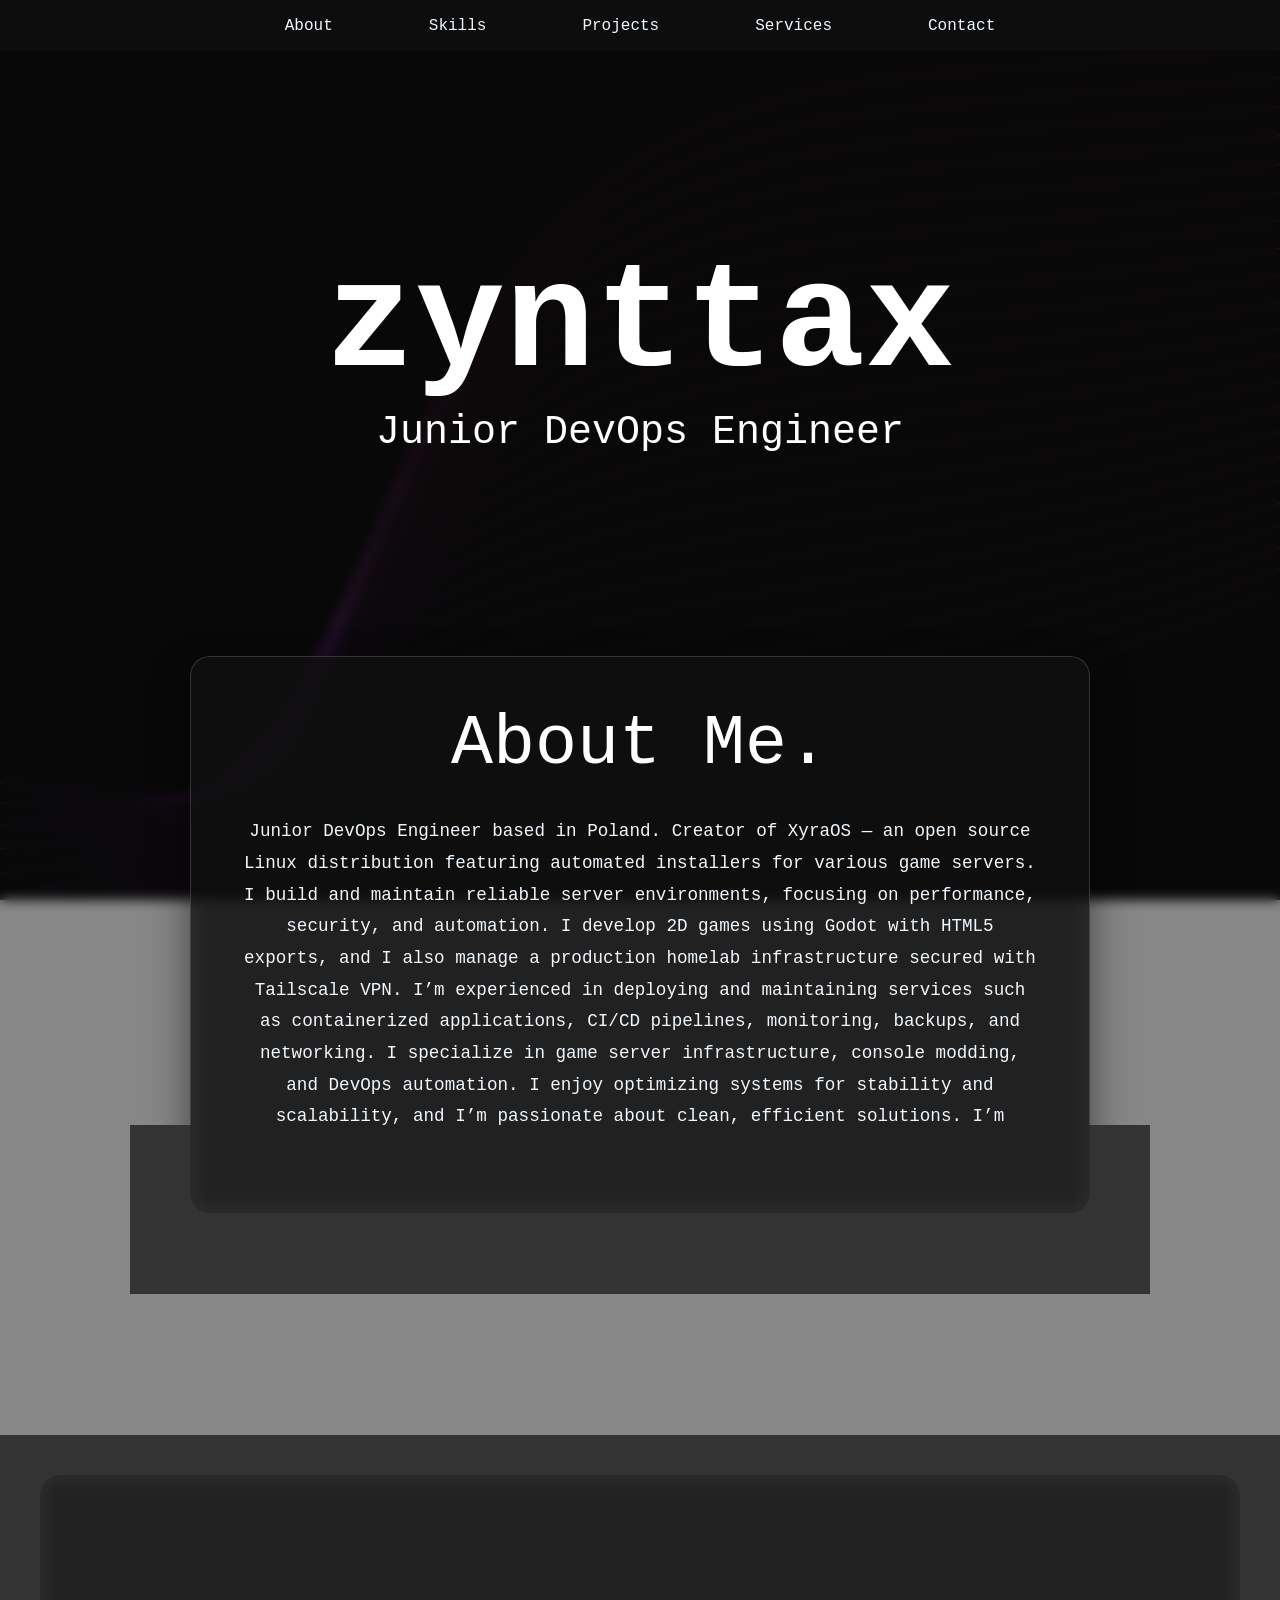
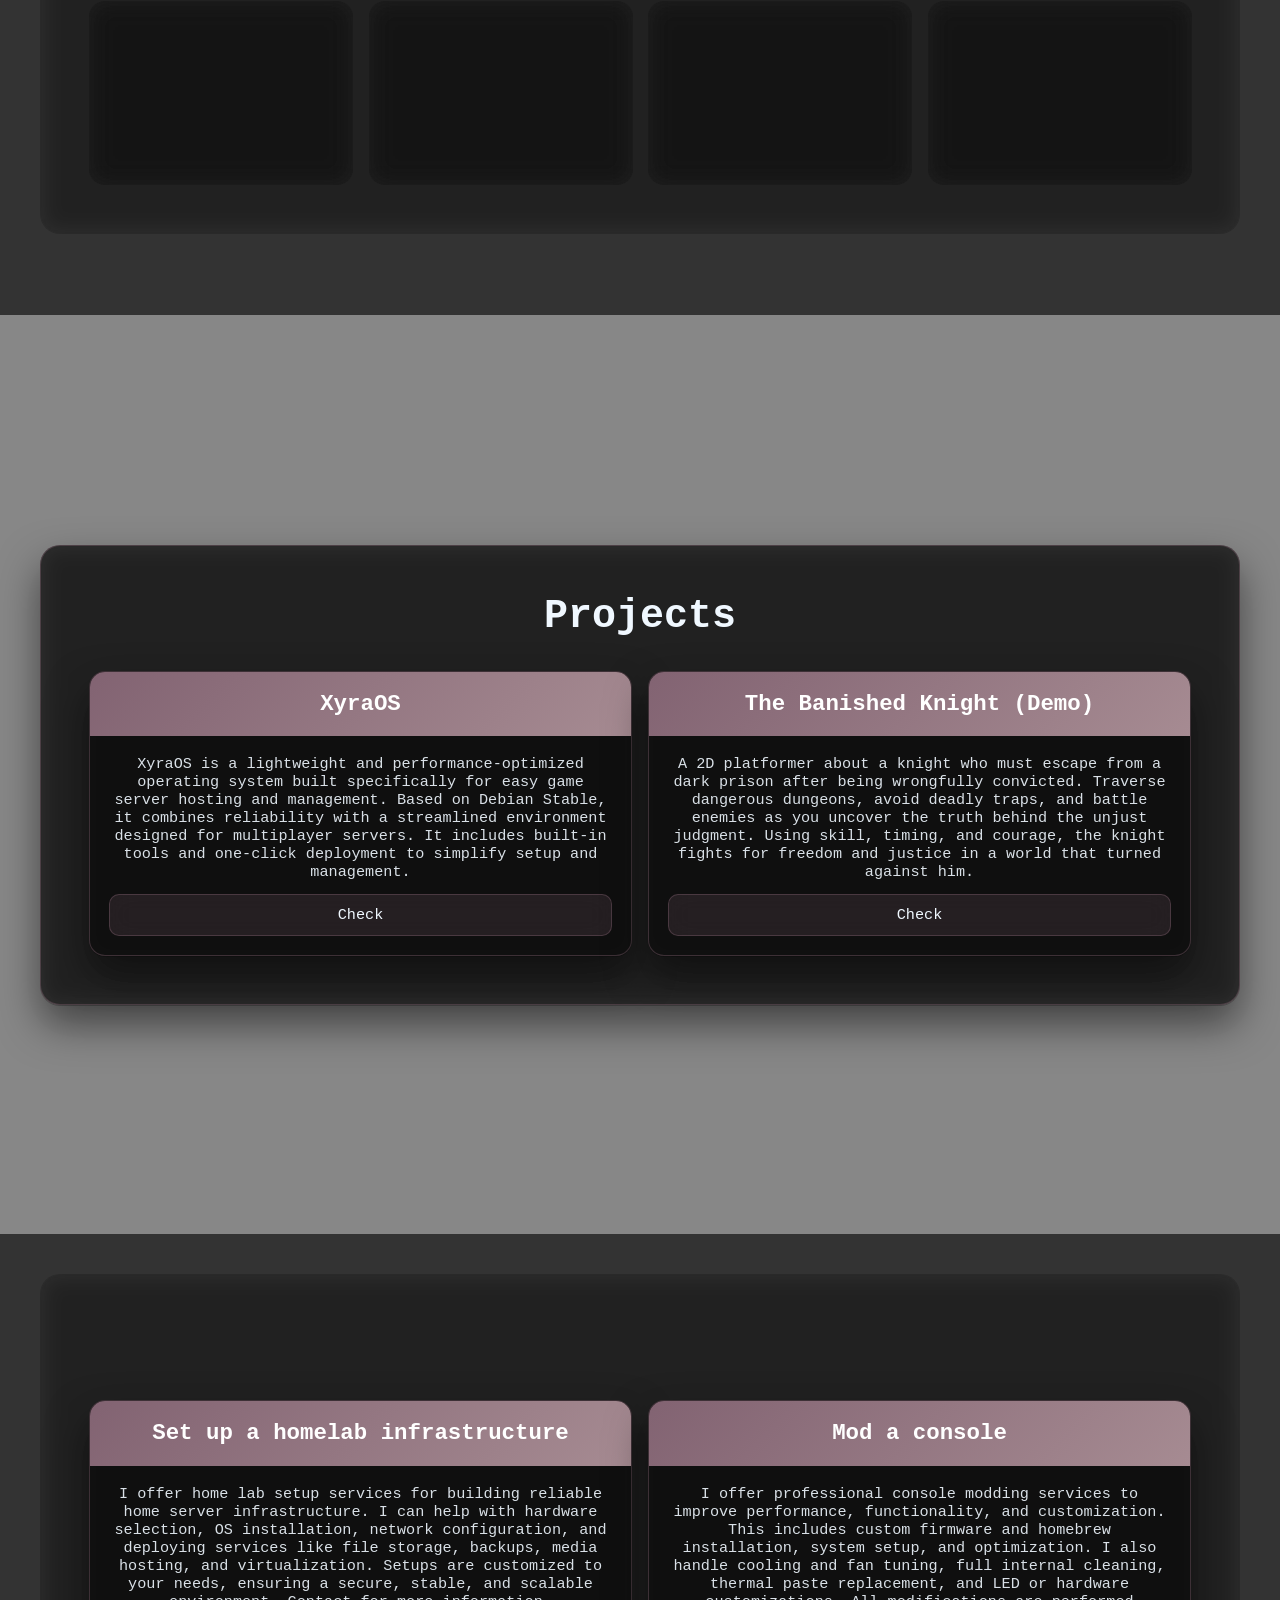
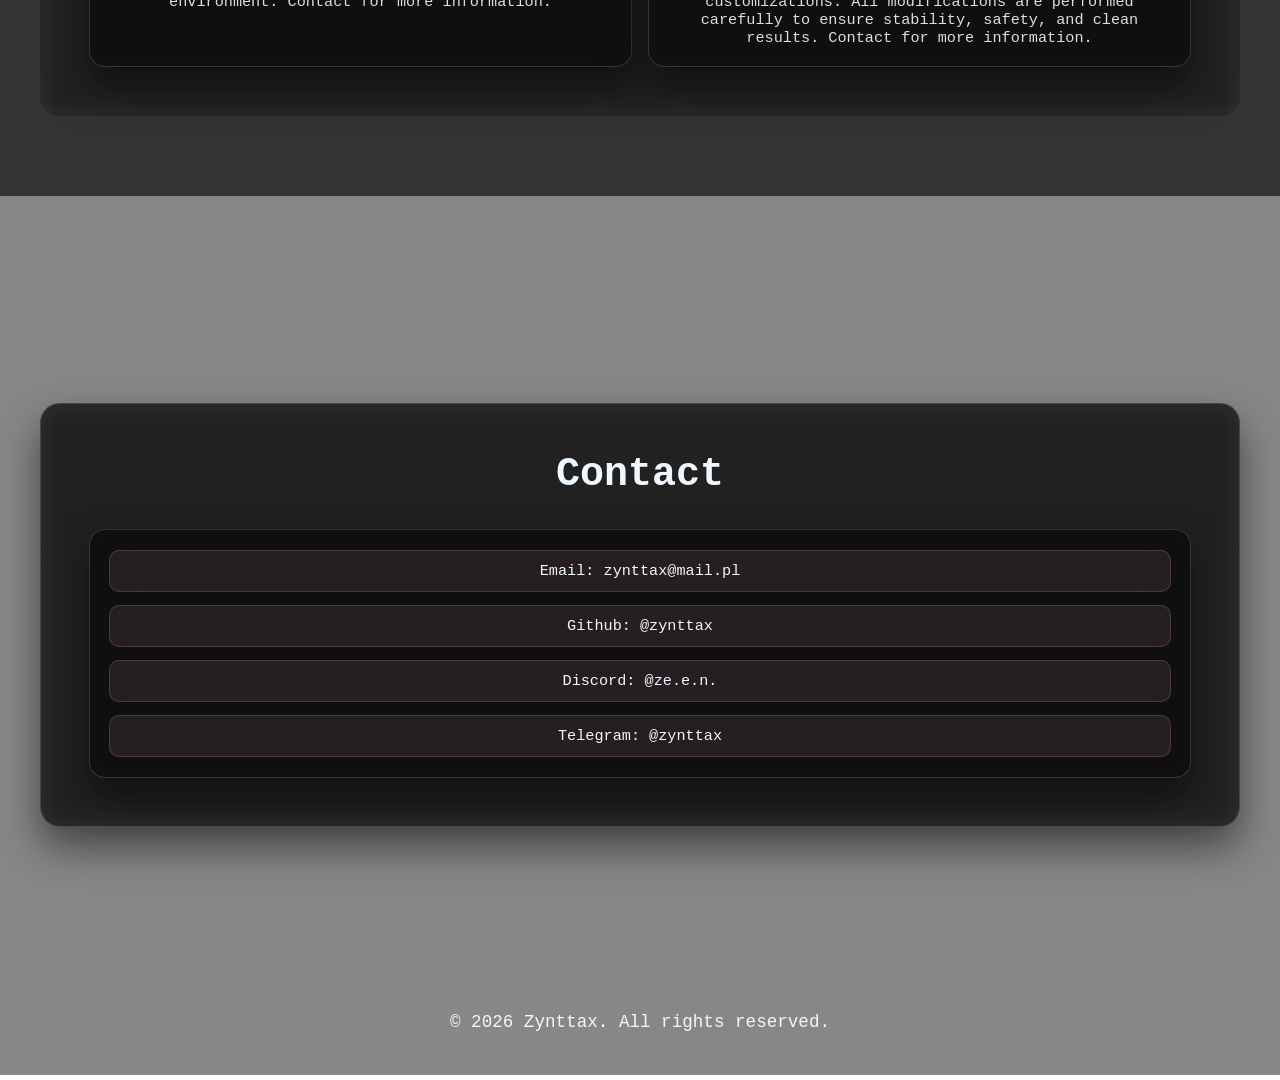
==== index.html @ 80f7c4b2 "Add files via upload" ====
<!DOCTYPE html>
<html>
<head>
    <title>Zynttax's Basement</title>
    <meta name="title" content="Zynttax's Basement" />
    <meta name="description" content="Zynttax Portfolio" />
    <meta property="og:type" content="website" />
    <meta property="og:url" content="https://zynttax.github.io" />
    <meta property="og:title" content="Zynttax's Basement" />
    <meta property="og:description" content="Zynttax Portfolio" />
    <meta property="og:image" content="image.png" />
    <meta property="twitter:card" content="summary_large_image" />
    <meta property="twitter:url" content="https://zynttax.github.io" />
    <meta property="twitter:title" content="Zynttax's Basement" />
    <meta property="twitter:description" content="Zynttax Portfolio" />
    <meta property="twitter:image" content="image.png" />
    <meta name="viewport" content="width=device-width, initial-scale=1.0">
    <link rel="stylesheet" href="styles.css">

<style>
* {
    padding: 0;
    margin: 0;
    box-sizing: border-box;
}

body {
    background-image: url(background.jpg);
    background-repeat: no-repeat;
    background-size: cover;
    background-position: center center;
    background-attachment: fixed;
    min-height: 100vh;
    position: relative;
    z-index: -1;
}

.navbar {
    position: fixed;
    top: 0;
    width: 100%;
    background: rgba(16, 16, 16, 0.8);
    backdrop-filter: blur(15px);
    -webkit-backdrop-filter: blur(15px);
    z-index: 1000;
    padding: 1rem 0;
}

.nav-container {
    max-width: 1000px;
    margin: 0 auto;
    display: flex;
    justify-content: center;
    align-items: center;
    padding: 0 2rem;
    gap: 2rem;
}

.nav-menu {
    display: flex;
    list-style: none;
    margin: 0;
    gap: 3rem;
}

.nav-link {
    color: aliceblue;
    text-decoration: none;
    font-family: 'JetBrains Mono', monospace;
    font-size: 1rem;
    padding: 0.75rem 1.5rem;
    border-radius: 8px;
    transition: all 0.3s ease;
}

.nav-link:hover {
    color: #826372;
    background: rgba(130, 99, 114, 0.2);
}

.hamburger {
    display: none;
    flex-direction: column;
    cursor: pointer;
}

.bar {
    width: 25px;
    height: 3px;
    background: #826372;
    margin: 3px 0;
    transition: 0.3s;
}

@media (max-width: 768px) {
    .nav-container {
        justify-content: space-between;
        padding: 0 1.2rem;
    }

    .nav-menu {
        position: fixed;
        left: -100%;
        top: 70px;
        flex-direction: column;
        background: rgba(16, 16, 16, 0.9);
        backdrop-filter: blur(15px);
        width: 100%;
        text-align: center;
        transition: 0.3s;
        padding: 2rem 0;
    }

    .nav-menu.active {
        left: 0;
    }

    .hamburger {
        display: flex;
    }
}

.blur {
    position: relative;
    background-color: rgba(16, 16, 16, 0.5);
    width: 100%;
    min-height: 100vh;
    backdrop-filter: blur(6px);
}

.name {
    color: aliceblue;
    font-family: 'JetBrains Mono', 'Fira Code', monospace;
    font-weight: 600;
    font-size: 150px;
    padding-top: 240px;
}

.title {
    color: aliceblue;
    font-family: 'JetBrains Mono', 'Fira Code', monospace;
    font-weight: 500;
    font-size: 40px;
    padding-bottom: 120px;
}

.about {
    color: aliceblue;
    font-family: 'JetBrains Mono', 'Fira Code', monospace;
    font-weight: 500;
    font-size: 70px;
}

.glow {
    color: #fff;
    animation: glow 3s ease-in-out infinite alternate;
}

@-webkit-keyframes glow {
    from {
        text-shadow: 0 0 2px #fff, 0 0 7px #fff, 0 0 17px #aa939e, 0 0 27px #826372, 0 0 37px #6a5760, 0 0 47px #685961, 0 0 57px #a07b8d;
    }
    to {
        text-shadow: 0 0 2px #fff, 0 0 7px #fff, 0 0 17px #aa939e, 0 0 27px #826372, 0 0 37px #6a5760, 0 0 47px #685961, 0 0 57px #a07b8d;
    }
}

.about-section,
.skills-section {
    padding: 2rem 1.5rem;
    min-height: 80vh;
    display: flex;
    align-items: center;
    justify-content: center;
}

.skills-section {
    padding-top: 1.5rem;
    padding-bottom: 1.5rem;
}

.section-title {
    color: aliceblue;
    font-family: 'JetBrains Mono', 'Fira Code', monospace;
    font-weight: 700;
    font-size: 40px;
}

.about-box,
.skills-box {
    background: rgba(16, 16, 16, 0.7);
    backdrop-filter: blur(12px);
    border: 1px solid rgba(130, 99, 114, 0.4);
    border-radius: 20px;
    padding: 3rem;
    width: 100%;
    box-shadow: 0 20px 40px rgba(0,0,0,0.5);
}

.about-box {
    max-width: 900px;
}

.skills-box {
    max-width: 1200px;
}

.about-me {
    font-family: 'JetBrains Mono', 'Fira Code', monospace;
    font-size: 1.1rem;
    line-height: 1.8;
    color: aliceblue;
    margin-top: 2rem;
}

.skills-grid,
.skills-grid2,
.skills-grid3 {
    display: grid;
    grid-template-columns: repeat(auto-fit, minmax(250px, 1fr));
    gap: 1rem;
    margin-top: 2rem;
    width: 100%;
}

.skill-box,
.skill-box2 {
    width: 100%;
    background: rgba(16, 16, 16, 0.8);
    backdrop-filter: blur(12px);
    border-radius: 16px;
    border: 1px solid rgba(130, 99, 114, 0.4);
    display: flex;
    flex-direction: column;
    overflow: hidden;
    box-shadow: 0 20px 40px rgba(0,0,0,0.5);
}

.skill-header {
    background: linear-gradient(135deg, #826372, #a68b92);
    padding: 1.2rem;
    text-align: center;
    font-family: 'JetBrains Mono', 'Fira Code', monospace;
    font-size: 1.4rem;
    font-weight: 600;
    color: white;
    flex-shrink: 0;
}

.skill-list {
    font-family: 'JetBrains Mono', 'Fira Code', monospace;
    padding: 1.2rem;
    flex: 1;
    display: flex;
    flex-direction: column;
    gap: 0.8rem;
}

.skill-list span {
    font-family: 'JetBrains Mono', 'Fira Code', monospace;
    font-size: 0.95rem;
    color: aliceblue;
    opacity: 0.9;
}

.btn {
    display: inline-block;
    padding: 0.7rem 1.5rem;
    background: rgba(130, 99, 114, 0.2);
    backdrop-filter: blur(12px);
    border: 1px solid rgba(130, 99, 114, 0.4);
    border-radius: 10px;
    color: aliceblue;
    font-family: 'JetBrains Mono', monospace;
    font-size: 0.95rem;
    font-weight: 500;
    text-decoration: none;
    transition: all 0.3s ease;
    cursor: pointer;
}

.btn:hover {
    background: rgba(130, 99, 114, 0.4);
    border-color: rgba(130, 99, 114, 0.6);
    transform: translateY(-2px);
    box-shadow: 0 8px 20px rgba(130, 99, 114, 0.3);
}

@media (max-width: 768px) {
    .skills-grid,
    .skills-grid2,
    .skills-grid3 {
        grid-template-columns: 1fr;
    }

    .about-section,
    .skills-section {
        padding: 1.5rem 1rem;
    }

    .name {
        font-size: 90px;
        padding-top: 150px;
    }

    .title {
        font-size: 28px;
        padding-bottom: 80px;
    }

    .about {
        font-size: 48px;
    }

    .about-box,
    .skills-box {
        padding: 2rem;
    }
}

.fade {
    opacity: 0;
    transform: translateY(30px);
    transition: opacity 0.8s ease, transform 0.8s ease;
}

.fadeIn {
    opacity: 1;
    transform: translateY(0);
}

.fadeOut {
    opacity: 0;
    transform: translateY(30px);
}

section {
    opacity: 0;
    transform: translateY(30px);
    transition: opacity 0.8s ease, transform 0.8s ease;
}

section.show {
    opacity: 1;
    transform: translateY(0);
}

section {
    scroll-margin-top: 120px;
}

::-webkit-scrollbar {
    width: 0px;
}

::-webkit-scrollbar-track {
    background: transparent;
}

::-webkit-scrollbar-thumb {
    background: transparent;
}

::-webkit-scrollbar-thumb:hover {
    background: transparent;
}

#progressBar {
    position: fixed;
    top: 50px;
    left: 0;
    width: 0%;
    height: 3px;
    background: linear-gradient(90deg, #826372, #a68b92);
    z-index: 999;
    border-radius: 0 10px 10px 0;
}
</style>
</head>

<body>
<nav class="navbar">
    <div class="nav-container">
        <ul class="nav-menu">
            <li class="nav-item">
                <a href="#about" class="nav-link">About</a>
            </li>
            <li class="nav-item">
                <a href="#skills" class="nav-link">Skills</a>
            </li>
            <li class="nav-item">
                <a href="#projects" class="nav-link">Projects</a>
            </li>
            <li class="nav-item">
                <a href="#services" class="nav-link">Services</a>
            </li>
            <li class="nav-item">
                <a href="#contact" class="nav-link">Contact</a>
            </li>
        </ul>
        <div class="hamburger">
            <span class="bar"></span>
            <span class="bar"></span>
            <span class="bar"></span>
        </div>
    </div>
</nav>
<div id="progressBar"></div>


<div class="blur">
    <center>
        <section id="home">
        <h1 class="name glow">zynttax</h1>
        <h1 class="title glow">Junior DevOps Engineer</h1>
        </section>
                
<section id="about" class="about-section">
    <div class="about-box">
        <h1 class="about glow">About Me.</h1>
        <p class="about-me">Junior DevOps Engineer based in Poland. Creator of XyraOS — an open source Linux distribution featuring automated installers for various game servers. I build and maintain reliable server environments, focusing on performance, security, and automation. I develop 2D games using Godot with HTML5 exports, and I also manage a production homelab infrastructure secured with Tailscale VPN. I’m experienced in deploying and maintaining services such as containerized applications, CI/CD pipelines, monitoring, backups, and networking. I specialize in game server infrastructure, console modding, and DevOps automation. I enjoy optimizing systems for stability and scalability, and I’m passionate about clean, efficient solutions. I’m available for Junior DevOps, SysAdmin, or SRE roles.</p>
    </div>
</section>

<section id="skills" class="skills-section">
    <div class="skills-box">
        <h1 class="section-title glow">Tech Stack</h1>
        <div class="skills-grid">
            
             <div class="skill-box">
                <div class="skill-header">FRONTEND</div>
                <div class="skill-list">
                    <span>HTML5</span>
                    <span>CSS3</span>
                </div>
            </div>

            <div class="skill-box">
                <div class="skill-header">BACKEND</div>
                <div class="skill-list">
                    <span>C++</span>
                    <span>Lua</span>
                    <span>Python</span>
                </div>
            </div>
            
            <div class="skill-box">
                <div class="skill-header">GAMEDEV</div>
                <div class="skill-list">
                    <span>Godot 4 (2D Games)</span>
                    <span>FL Studio 20
                        (Music)</span>
                </div>
            </div>

            <div class="skill-box">
                <div class="skill-header">TOOLS</div>
                <div class="skill-list">
                    <span>Linux</span>
                    <span>VS Code</span>
                </div>
            </div>
        </div>
</section>

<section id="projects" class="skills-section">
    <div class="skills-box">
        <h1 class="section-title glow">Projects</h1>
        <div class="skills-grid2">
            
             <div class="skill-box2">
                <div class="skill-header">XyraOS</div>
                <div class="skill-list">
                    <span>XyraOS is a lightweight and performance-optimized operating system built specifically for easy game server hosting and management. Based on Debian Stable, it combines reliability with a streamlined environment designed for multiplayer servers. It includes built-in tools and one-click deployment to simplify setup and management.</span>
                    <a class="btn" href="https://zynttax.github.io/xyra" target="_blank">Check</a>
                </div>
            </div>

            <div class="skill-box2">
                <div class="skill-header">The Banished Knight (Demo)</div>
                <div class="skill-list">
                    <span>A 2D platformer about a knight who must escape from a dark prison after being wrongfully convicted. Traverse dangerous dungeons, avoid deadly traps, and battle enemies as you uncover the truth behind the unjust judgment. Using skill, timing, and courage, the knight fights for freedom and justice in a world that turned against him.</span>
                    <a class="btn" href="https://zynttax.github.io/tbk" target="_blank">Check</a>
                </div>
            </div>
        </div>
</section>

<section id="services" class="skills-section">
    <div class="skills-box">
        <h1 class="section-title glow">Services</h1>
        <div class="skills-grid2">
             <div class="skill-box2">
                <div class="skill-header">Set up a homelab infrastructure</div>
                <div class="skill-list">
                    <span>I offer home lab setup services for building reliable home server infrastructure. I can help with hardware selection, OS installation, network configuration, and deploying services like file storage, backups, media hosting, and virtualization. Setups are customized to your needs, ensuring a secure, stable, and scalable environment. Contact for more information.</span>
                </div>
            </div>

            <div class="skill-box2">
                <div class="skill-header">Mod a console</div>
                <div class="skill-list">
                    <span>I offer professional console modding services to improve performance, functionality, and customization. This includes custom firmware and homebrew installation, system setup, and optimization. I also handle cooling and fan tuning, full internal cleaning, thermal paste replacement, and LED or hardware customizations. All modifications are performed carefully to ensure stability, safety, and clean results. Contact for more information. </span>
                </div>
            </div>
        </div>
</section>

<section id="contact" class="skills-section">
    <div class="skills-box">
        <h1 class="section-title glow">Contact</h1>
        <div class="skills-grid3"> 
             <div class="skill-box">
                <div class="skill-list">
                    <a class="btn" href="mailto:zynttax@mail.pl" target="_blank">Email: zynttax@mail.pl</a>
                    <a class="btn" href="https://github.com/zynttax" target="_blank">Github: @zynttax</a>
                    <button id="copyBtn" class="btn">Discord: @ze.e.n.</button>
                    <a class="btn" href="https://t.me/zynttax" target="_blank">Telegram: @zynttax</a>
                </div>
            </div>

        </div>
</section>
<footer class="about-me">&COPY; 2026 Zynttax. All rights reserved.</footer>
<br><br>
</center>
</section>
</div>
<script src="app.js"></script>
</body>

<script>
  const textToCopy = "ze.e.n.";

  document.getElementById("copyBtn").addEventListener("click", () => {
    navigator.clipboard.writeText(textToCopy)
      .then(() => alert("Copied!"))
      .catch(err => console.error("Error!", err));
  });


document.addEventListener("DOMContentLoaded", () => {
  const sections = document.querySelectorAll("section");

  const observer = new IntersectionObserver((entries) => {
    entries.forEach(entry => {
      if (entry.isIntersecting) {
        entry.target.classList.add("show");
      } else {
        entry.target.classList.remove("show");
      }
    });
  }, {
    threshold: 0.5
  });

  sections.forEach(section => observer.observe(section));
});

window.addEventListener("scroll", () => {
  const scrollTop = window.scrollY;
  const docHeight = document.documentElement.scrollHeight - window.innerHeight;
  const scrollPercent = (scrollTop / docHeight) * 100;

  document.getElementById("progressBar").style.width = scrollPercent + "%";
});
</script>
</html>
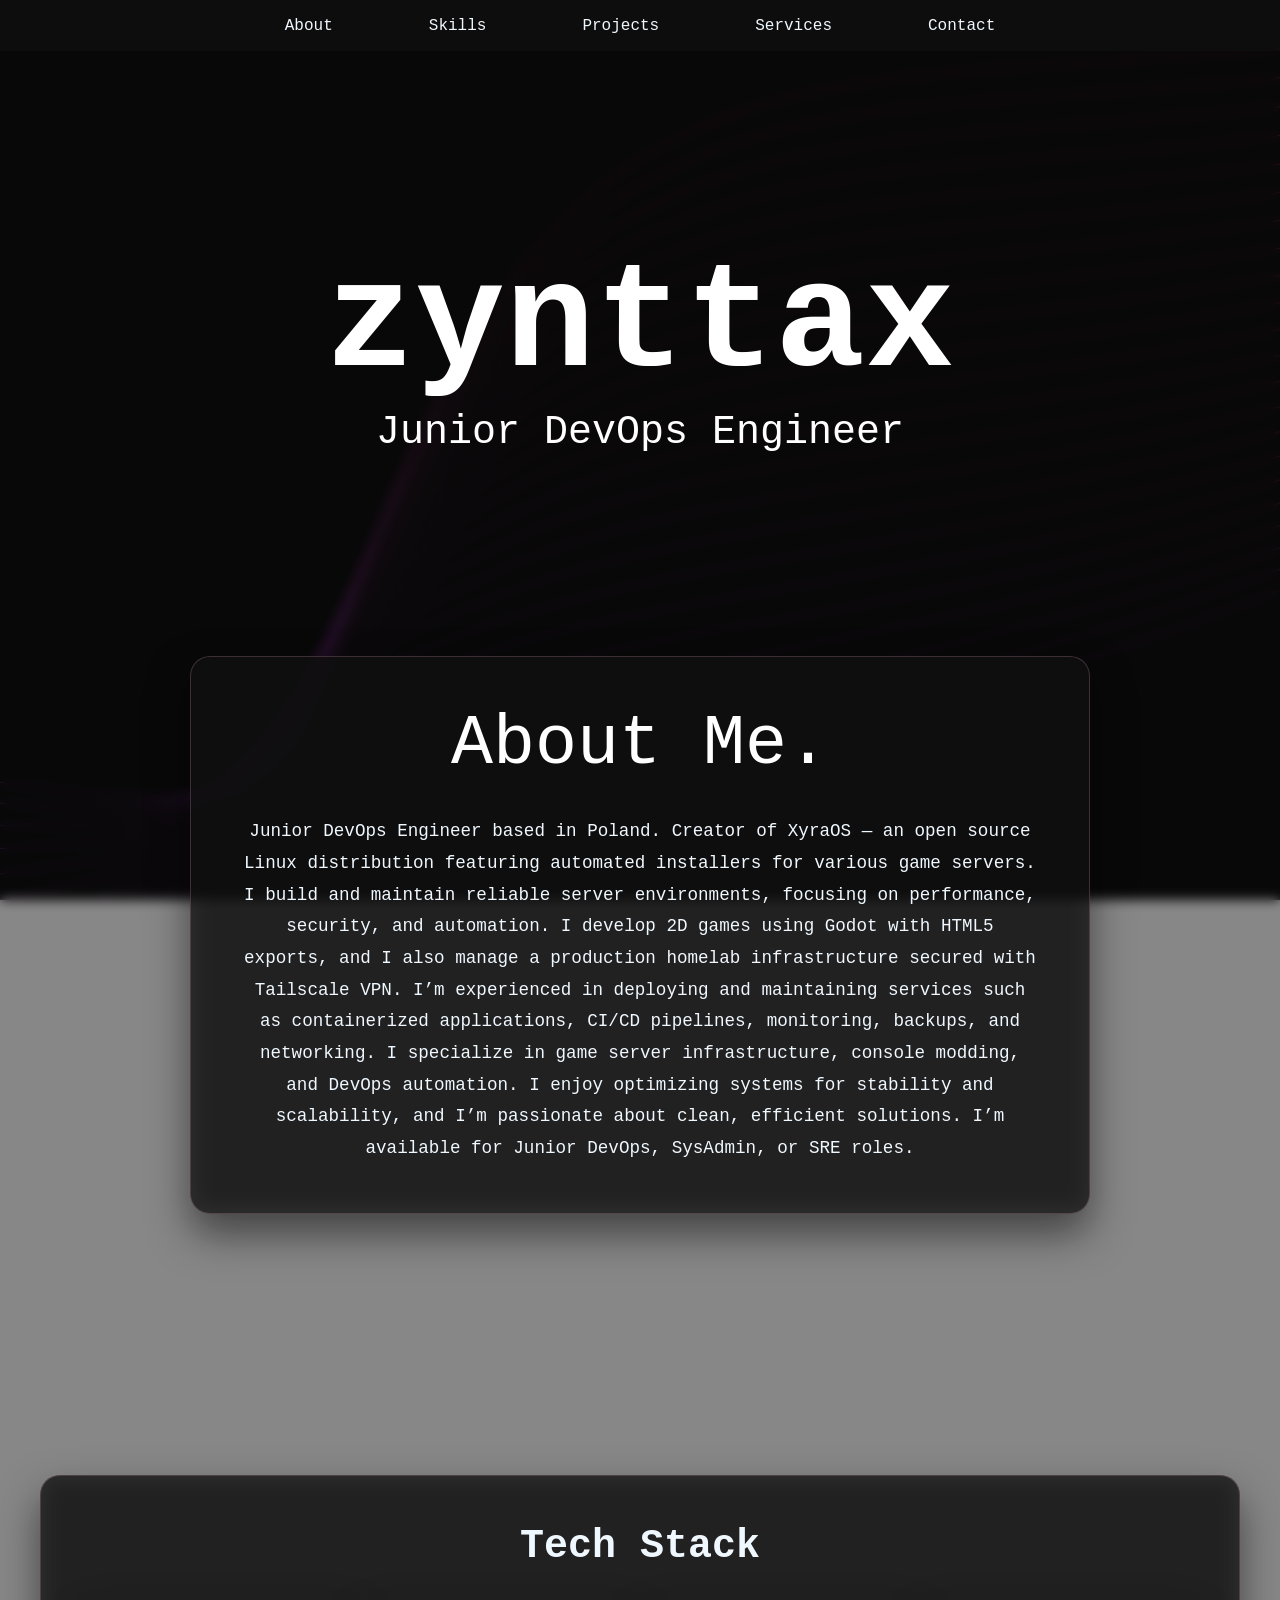
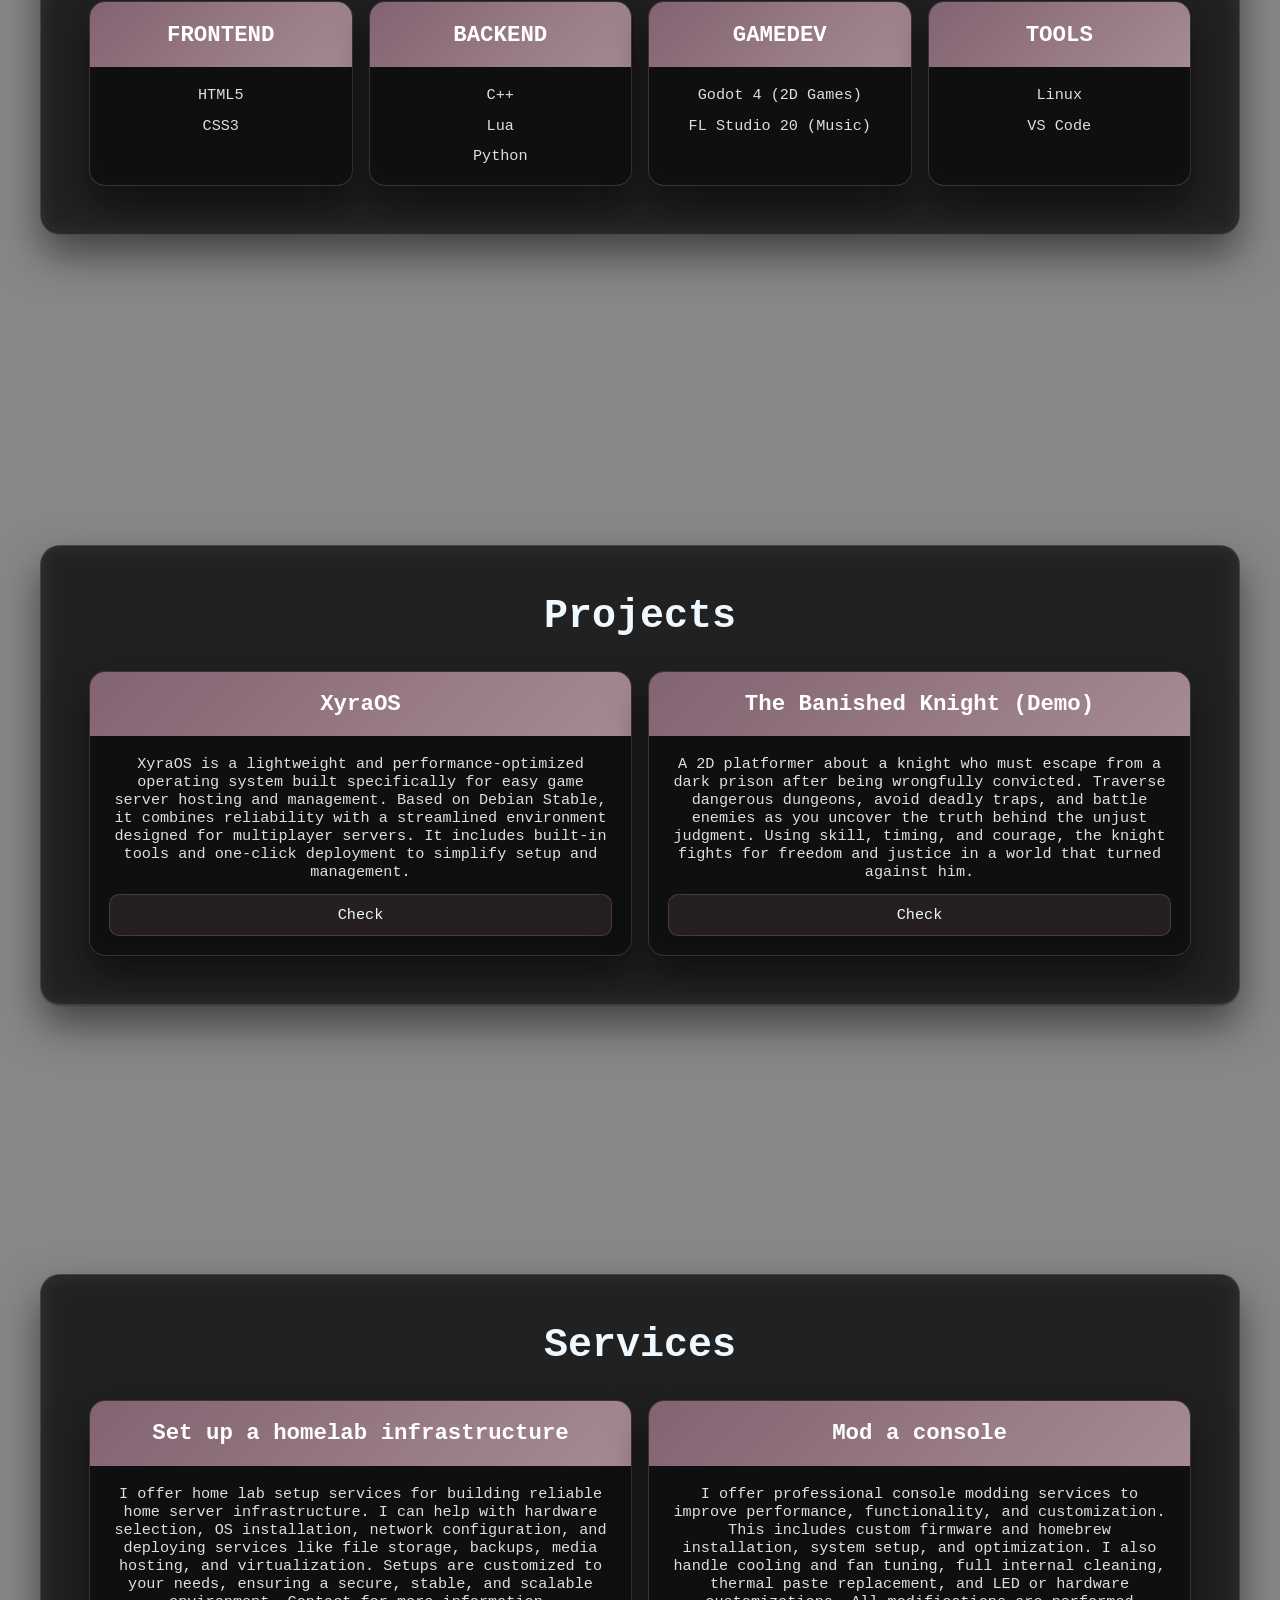
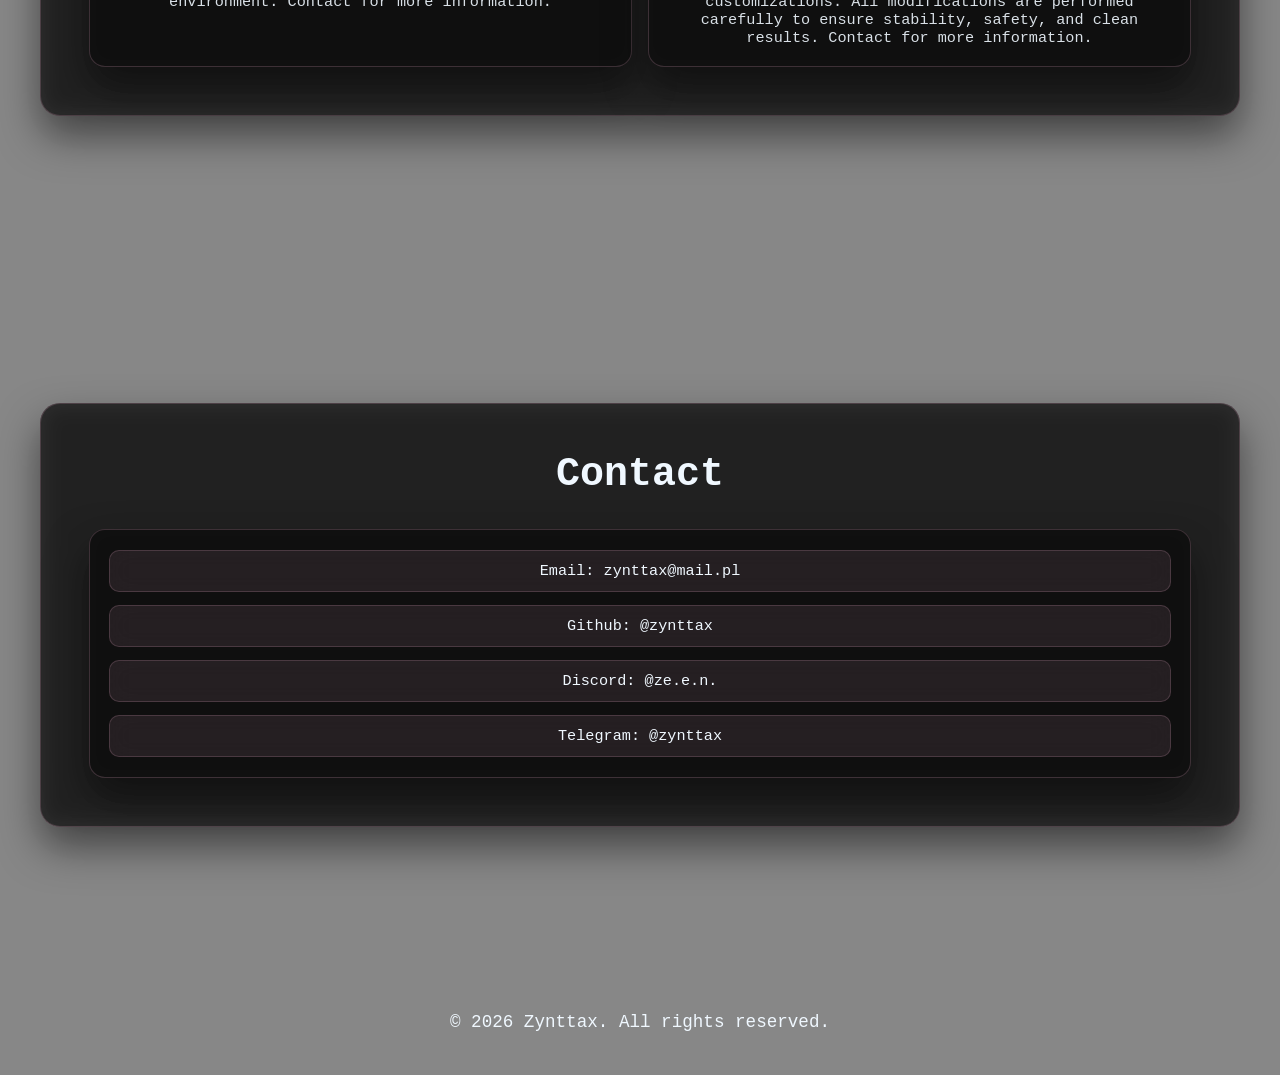
==== commit b41721e7: "Update index.html" ====
--- a/index.html
+++ b/index.html
@@ -472,7 +472,7 @@
                 <div class="skill-header">XyraOS</div>
                 <div class="skill-list">
                     <span>XyraOS is a lightweight and performance-optimized operating system built specifically for easy game server hosting and management. Based on Debian Stable, it combines reliability with a streamlined environment designed for multiplayer servers. It includes built-in tools and one-click deployment to simplify setup and management.</span>
-                    <a class="btn" href="https://zynttax.github.io/xyra" target="_blank">Check</a>
+                    <a class="btn" href="xyra" target="_blank">Check</a>
                 </div>
             </div>
 
@@ -480,7 +480,7 @@
                 <div class="skill-header">The Banished Knight (Demo)</div>
                 <div class="skill-list">
                     <span>A 2D platformer about a knight who must escape from a dark prison after being wrongfully convicted. Traverse dangerous dungeons, avoid deadly traps, and battle enemies as you uncover the truth behind the unjust judgment. Using skill, timing, and courage, the knight fights for freedom and justice in a world that turned against him.</span>
-                    <a class="btn" href="https://zynttax.github.io/tbk" target="_blank">Check</a>
+                    <a class="btn" href="tbk" target="_blank">Check</a>
                 </div>
             </div>
         </div>
@@ -566,3 +566,4 @@
 });
 </script>
 </html>
+
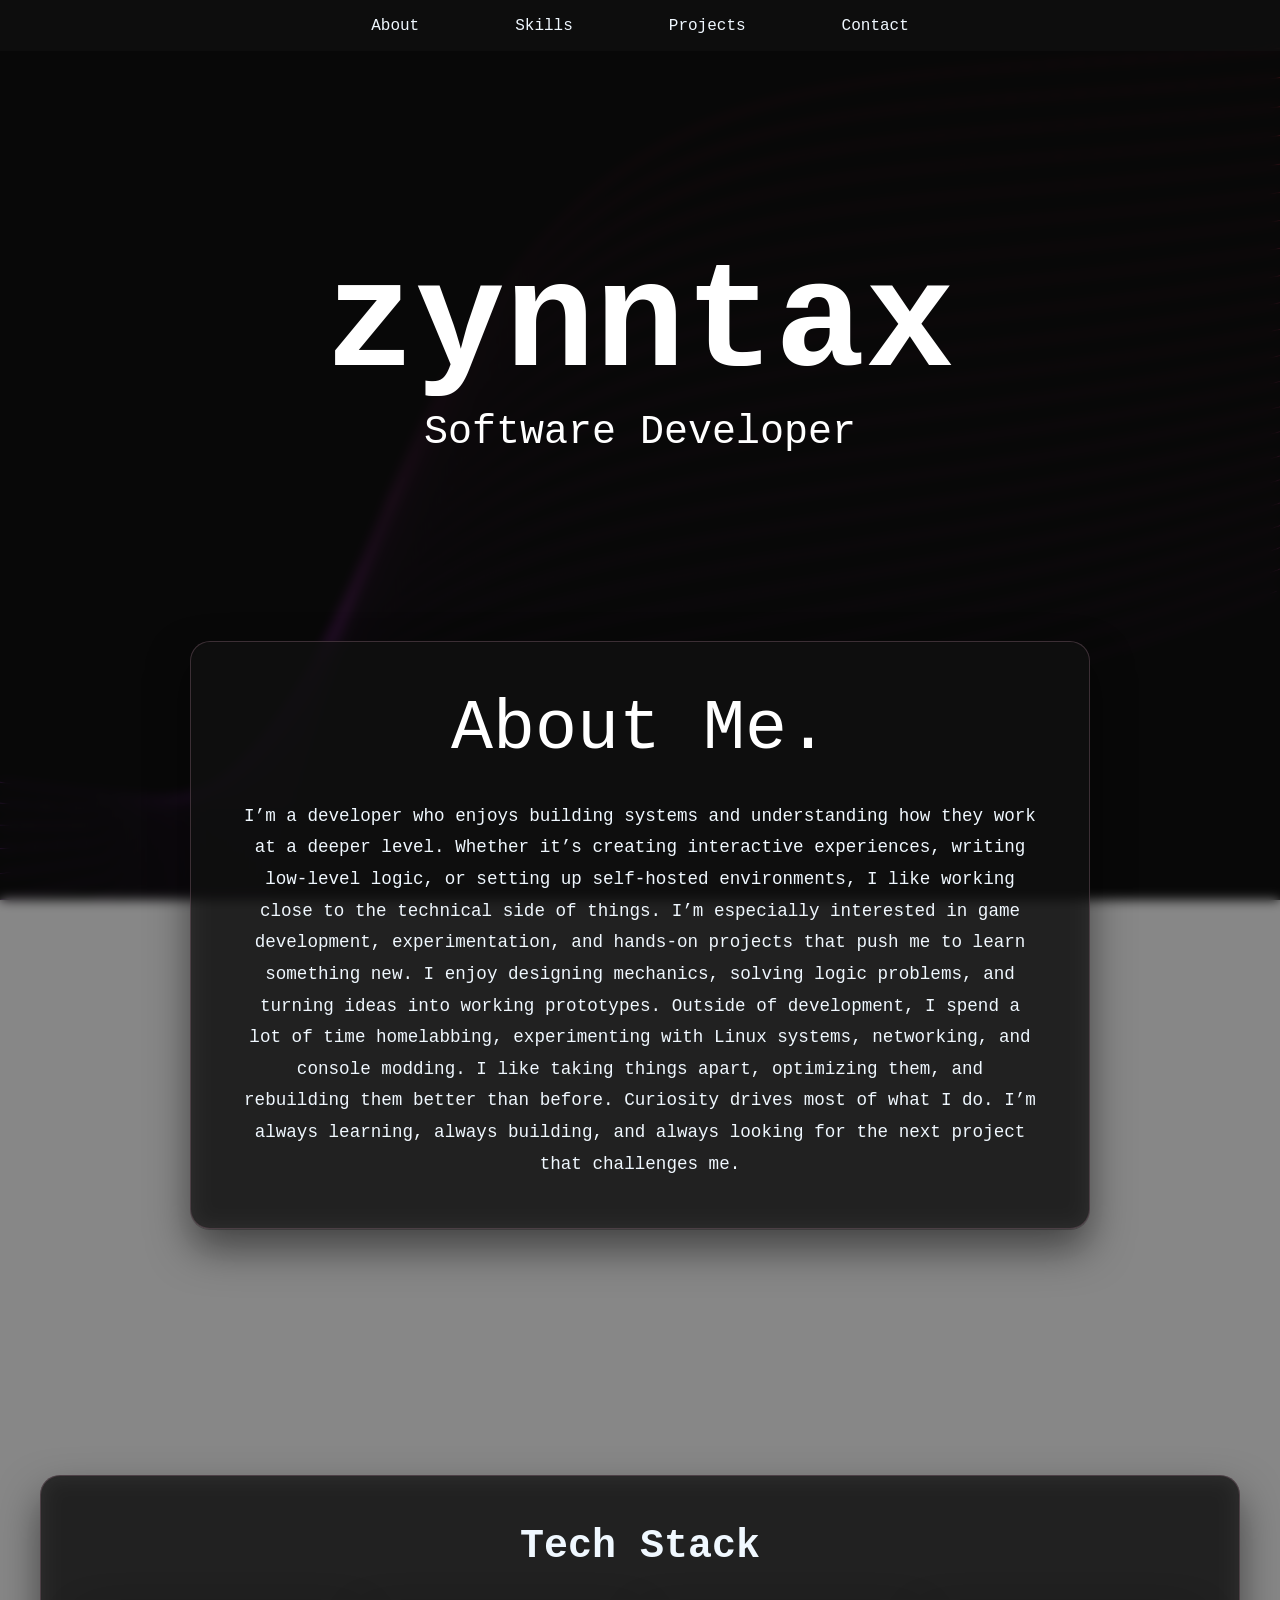
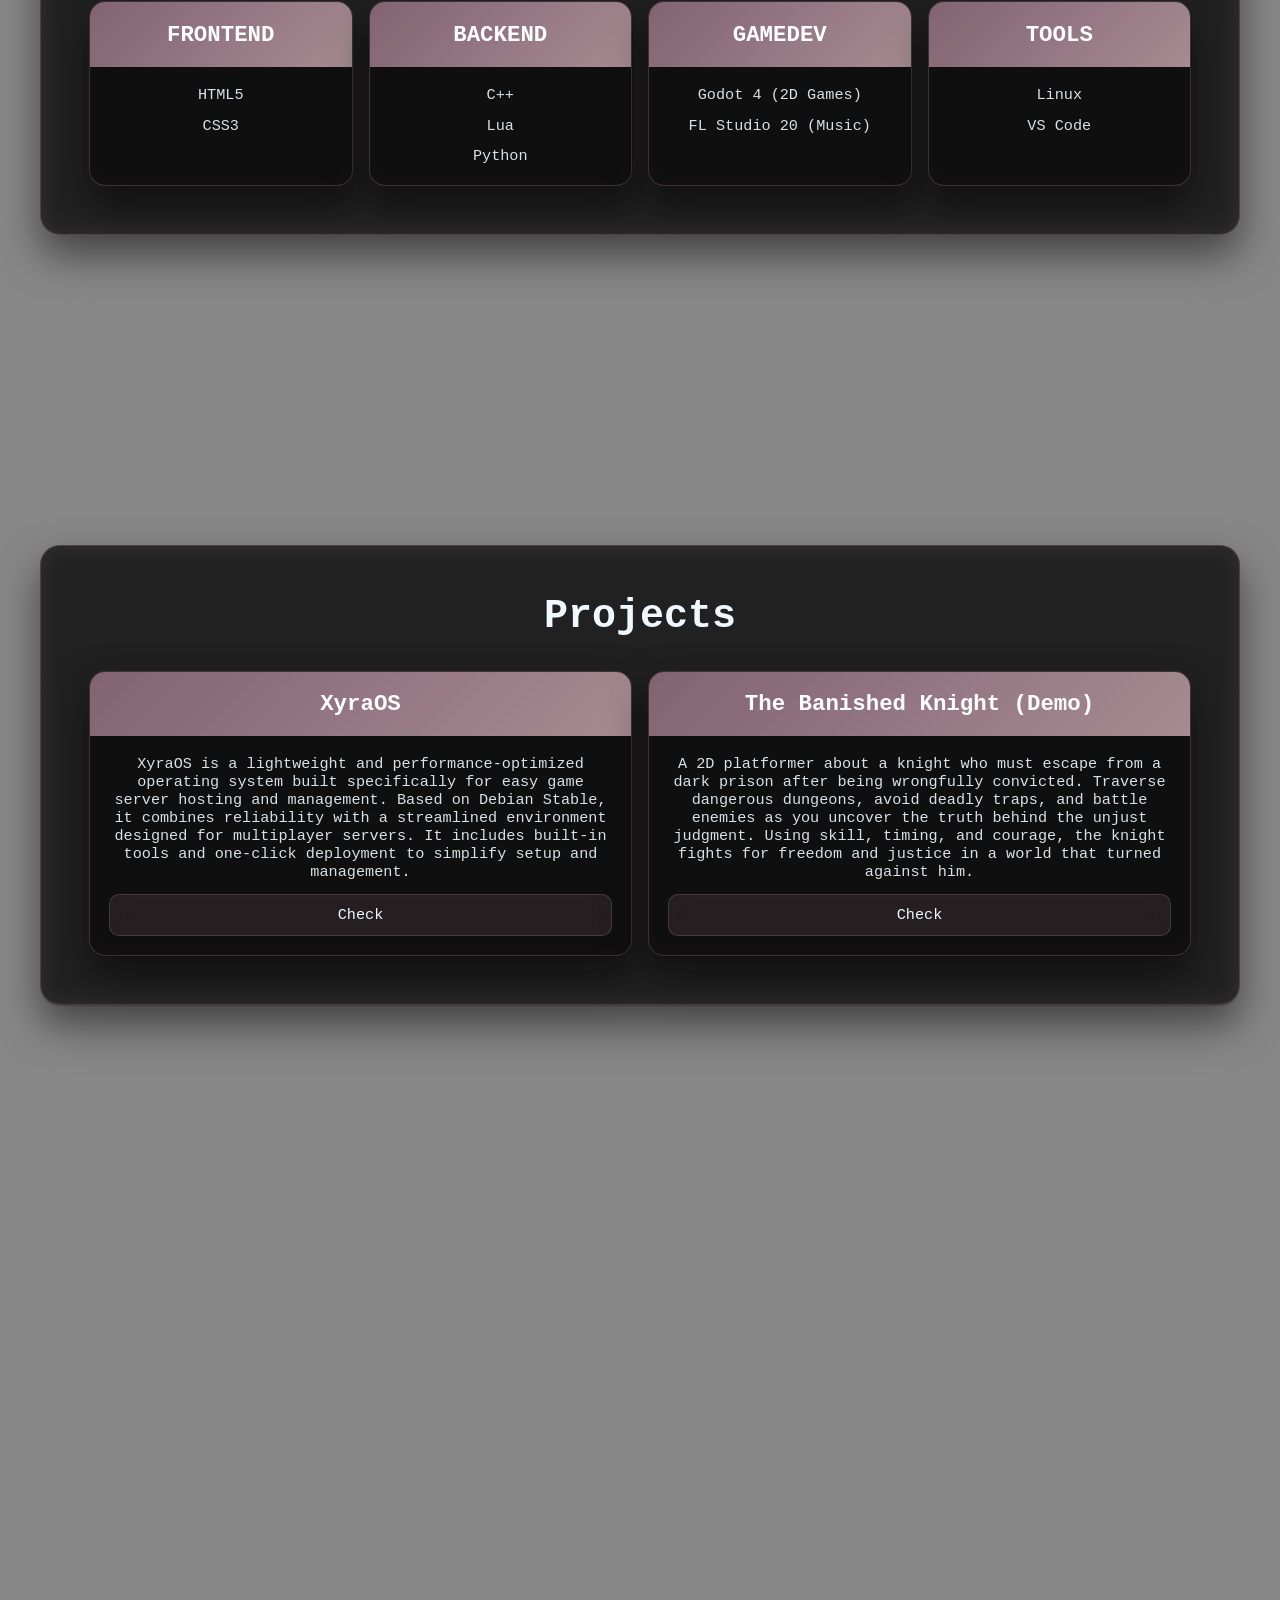
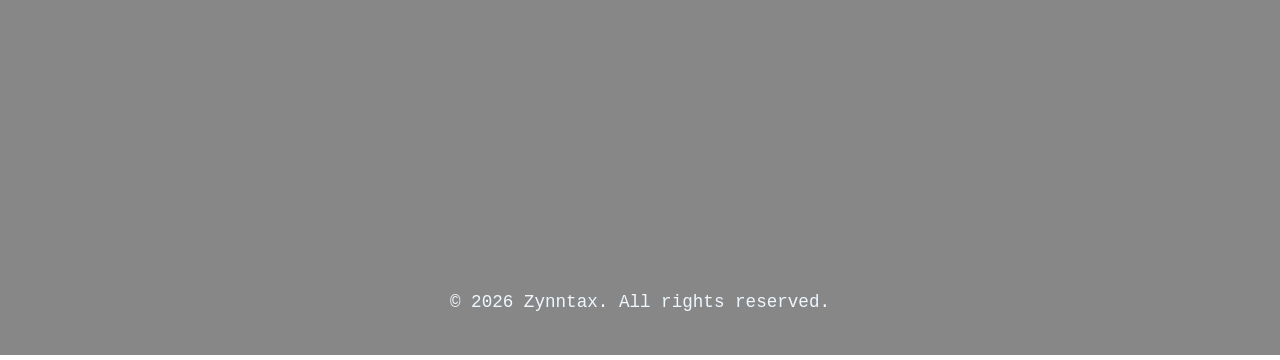
==== commit e7815d7a: "Add commit" ====
--- a/index.html
+++ b/index.html
@@ -1,21 +1,20 @@
 <!DOCTYPE html>
 <html>
 <head>
-    <title>Zynttax's Basement</title>
-    <meta name="title" content="Zynttax's Basement" />
-    <meta name="description" content="Zynttax Portfolio" />
+    <title>Zynntax's Basement</title>
+    <meta name="title" content="Zynntax's Basement" />
+    <meta name="description" content="Zynntax's Portfolio" />
     <meta property="og:type" content="website" />
-    <meta property="og:url" content="https://zynttax.github.io" />
-    <meta property="og:title" content="Zynttax's Basement" />
-    <meta property="og:description" content="Zynttax Portfolio" />
+    <meta property="og:url" content="https://zynntax.github.io" />
+    <meta property="og:title" content="Zynntax's Basement" />
+    <meta property="og:description" content="Zynntax's Portfolio" />
     <meta property="og:image" content="image.png" />
     <meta property="twitter:card" content="summary_large_image" />
-    <meta property="twitter:url" content="https://zynttax.github.io" />
-    <meta property="twitter:title" content="Zynttax's Basement" />
-    <meta property="twitter:description" content="Zynttax Portfolio" />
+    <meta property="twitter:url" content="https://zynntax.github.io" />
+    <meta property="twitter:title" content="Zynntax's Basement" />
+    <meta property="twitter:description" content="Zynntax's Portfolio" />
     <meta property="twitter:image" content="image.png" />
     <meta name="viewport" content="width=device-width, initial-scale=1.0">
-    <link rel="stylesheet" href="styles.css">
 
 <style>
 * {
@@ -392,9 +391,6 @@
                 <a href="#projects" class="nav-link">Projects</a>
             </li>
             <li class="nav-item">
-                <a href="#services" class="nav-link">Services</a>
-            </li>
-            <li class="nav-item">
                 <a href="#contact" class="nav-link">Contact</a>
             </li>
         </ul>
@@ -411,14 +407,20 @@
 <div class="blur">
     <center>
         <section id="home">
-        <h1 class="name glow">zynttax</h1>
-        <h1 class="title glow">Junior DevOps Engineer</h1>
+        <h1 class="name glow">zynntax</h1>
+        <h1 class="title glow">Software Developer</h1>
         </section>
                 
 <section id="about" class="about-section">
     <div class="about-box">
         <h1 class="about glow">About Me.</h1>
-        <p class="about-me">Junior DevOps Engineer based in Poland. Creator of XyraOS — an open source Linux distribution featuring automated installers for various game servers. I build and maintain reliable server environments, focusing on performance, security, and automation. I develop 2D games using Godot with HTML5 exports, and I also manage a production homelab infrastructure secured with Tailscale VPN. I’m experienced in deploying and maintaining services such as containerized applications, CI/CD pipelines, monitoring, backups, and networking. I specialize in game server infrastructure, console modding, and DevOps automation. I enjoy optimizing systems for stability and scalability, and I’m passionate about clean, efficient solutions. I’m available for Junior DevOps, SysAdmin, or SRE roles.</p>
+        <p class="about-me">I’m a developer who enjoys building systems and understanding how they work at a deeper level. Whether it’s creating interactive experiences, writing low-level logic, or setting up self-hosted environments, I like working close to the technical side of things.
+
+I’m especially interested in game development, experimentation, and hands-on projects that push me to learn something new. I enjoy designing mechanics, solving logic problems, and turning ideas into working prototypes.
+
+Outside of development, I spend a lot of time homelabbing, experimenting with Linux systems, networking, and console modding. I like taking things apart, optimizing them, and rebuilding them better than before. Curiosity drives most of what I do.
+
+I’m always learning, always building, and always looking for the next project that challenges me.</p>
     </div>
 </section>
 
@@ -486,47 +488,26 @@
         </div>
 </section>
 
-<section id="services" class="skills-section">
-    <div class="skills-box">
-        <h1 class="section-title glow">Services</h1>
-        <div class="skills-grid2">
-             <div class="skill-box2">
-                <div class="skill-header">Set up a homelab infrastructure</div>
-                <div class="skill-list">
-                    <span>I offer home lab setup services for building reliable home server infrastructure. I can help with hardware selection, OS installation, network configuration, and deploying services like file storage, backups, media hosting, and virtualization. Setups are customized to your needs, ensuring a secure, stable, and scalable environment. Contact for more information.</span>
-                </div>
-            </div>
-
-            <div class="skill-box2">
-                <div class="skill-header">Mod a console</div>
-                <div class="skill-list">
-                    <span>I offer professional console modding services to improve performance, functionality, and customization. This includes custom firmware and homebrew installation, system setup, and optimization. I also handle cooling and fan tuning, full internal cleaning, thermal paste replacement, and LED or hardware customizations. All modifications are performed carefully to ensure stability, safety, and clean results. Contact for more information. </span>
-                </div>
-            </div>
-        </div>
-</section>
-
 <section id="contact" class="skills-section">
     <div class="skills-box">
         <h1 class="section-title glow">Contact</h1>
         <div class="skills-grid3"> 
              <div class="skill-box">
                 <div class="skill-list">
-                    <a class="btn" href="mailto:zynttax@mail.pl" target="_blank">Email: zynttax@mail.pl</a>
-                    <a class="btn" href="https://github.com/zynttax" target="_blank">Github: @zynttax</a>
+                    <a class="btn" href="mailto:zynntax@mail.pl" target="_blank">Email: zynntax@mail.pl</a>
+                    <a class="btn" href="https://github.com/zynntax" target="_blank">Github: @zynntax</a>
                     <button id="copyBtn" class="btn">Discord: @ze.e.n.</button>
-                    <a class="btn" href="https://t.me/zynttax" target="_blank">Telegram: @zynttax</a>
+                    <a class="btn" href="https://t.me/zynntaxx" target="_blank">Telegram: @zynntaxx</a>
                 </div>
             </div>
 
         </div>
 </section>
-<footer class="about-me">&COPY; 2026 Zynttax. All rights reserved.</footer>
+<footer class="about-me">&COPY; 2026 Zynntax. All rights reserved.</footer>
 <br><br>
 </center>
 </section>
 </div>
-<script src="app.js"></script>
 </body>
 
 <script>
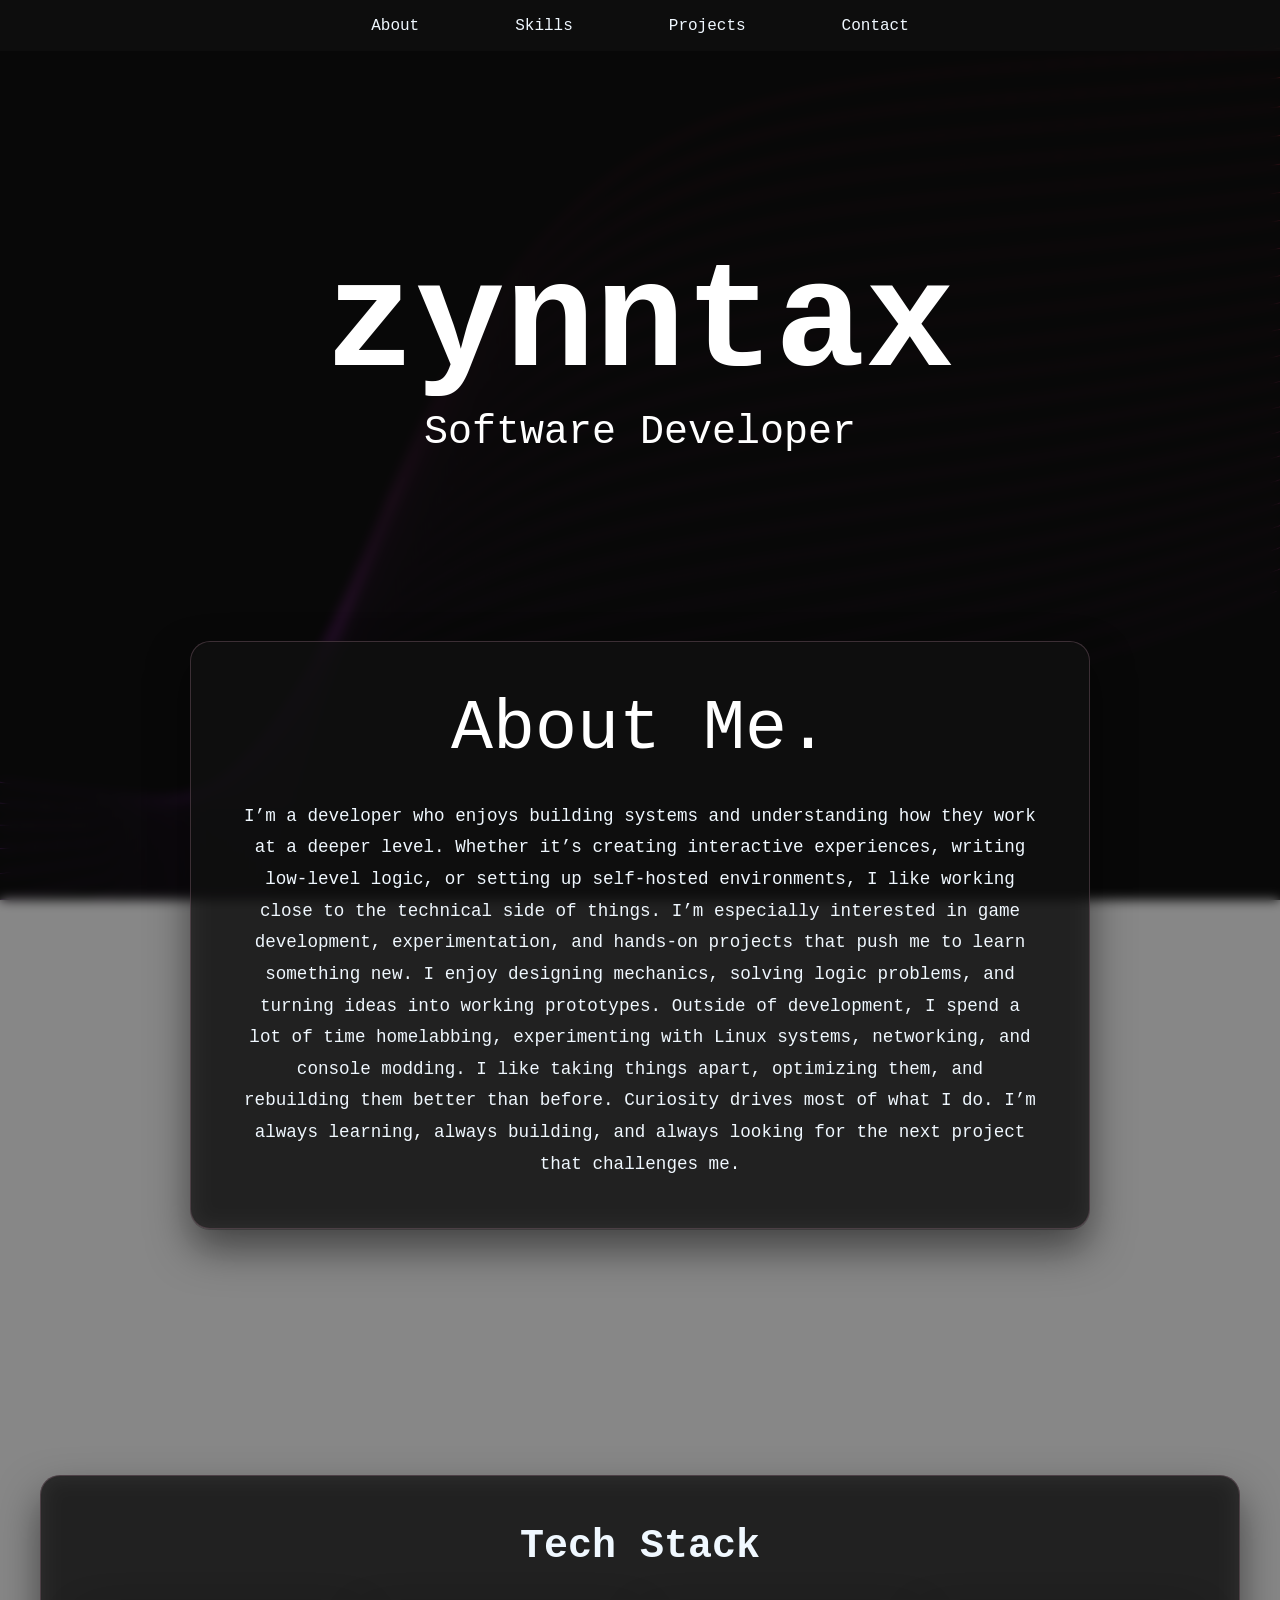
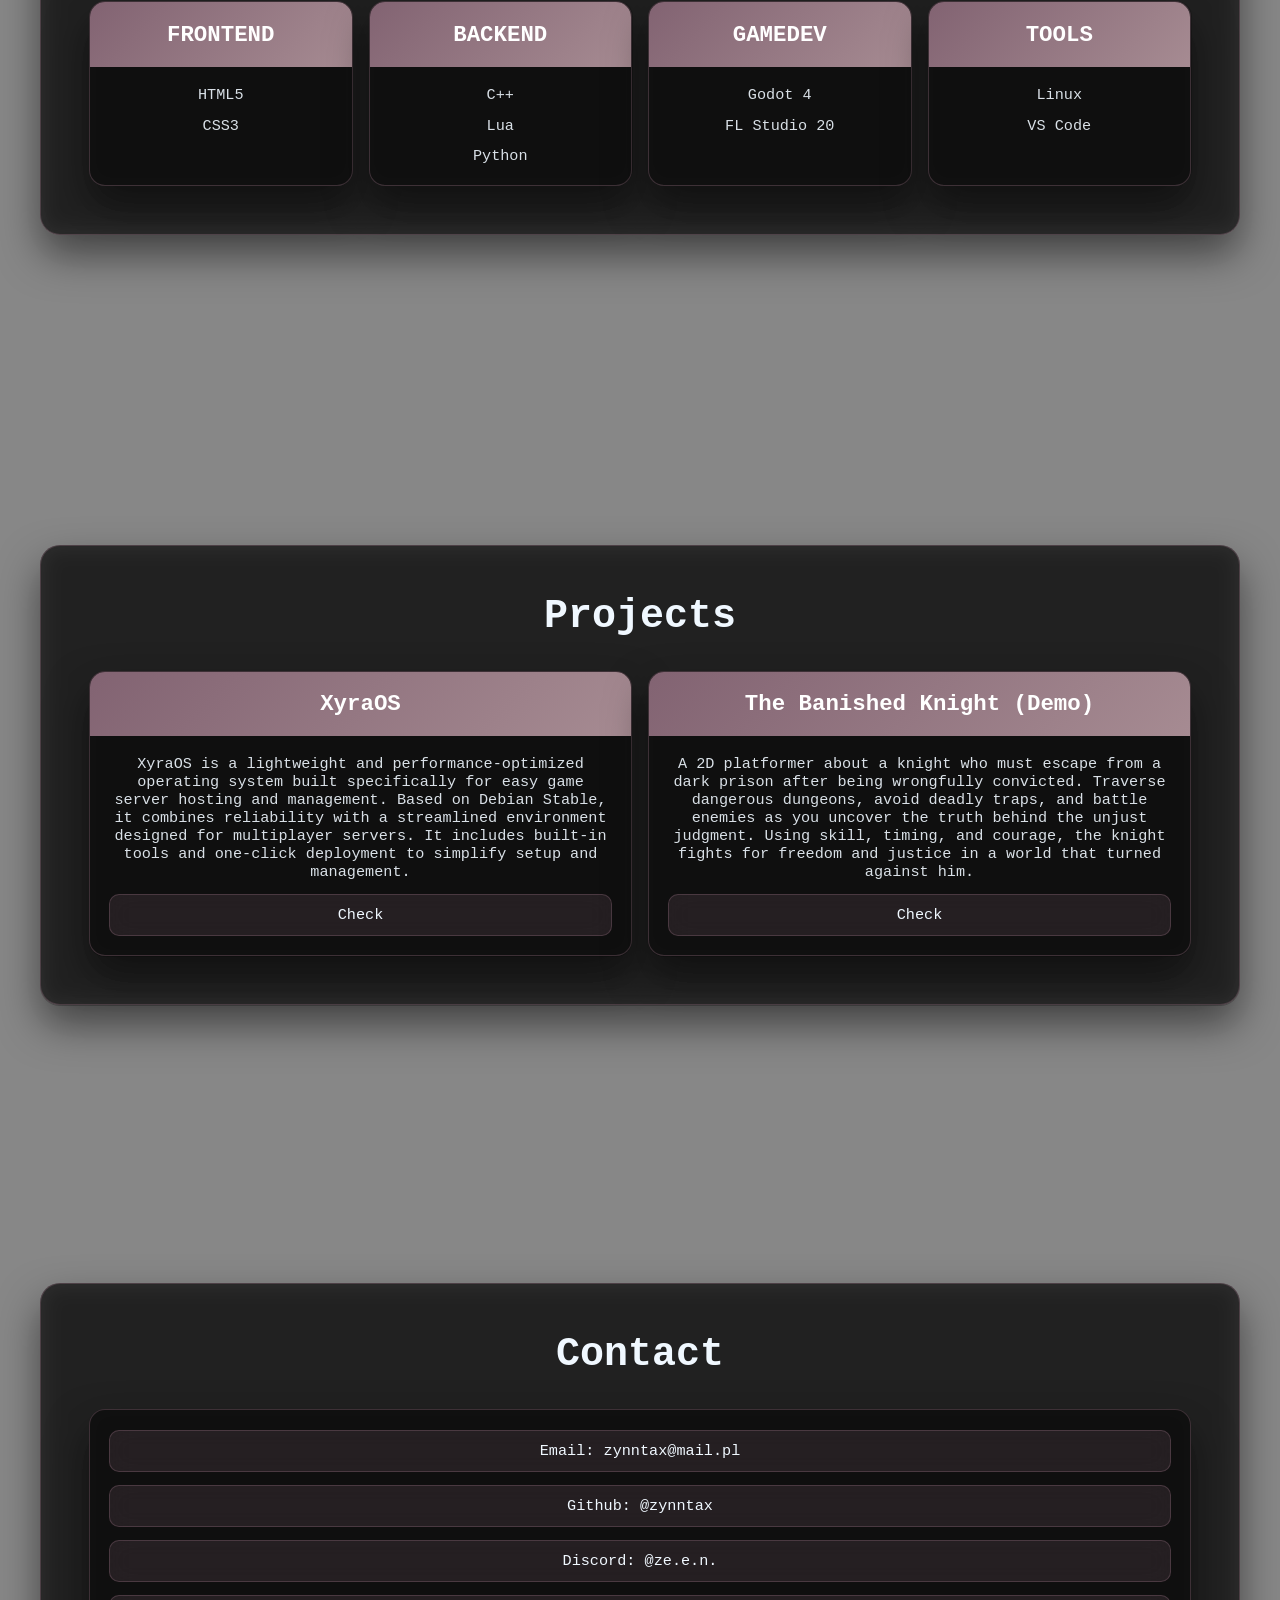
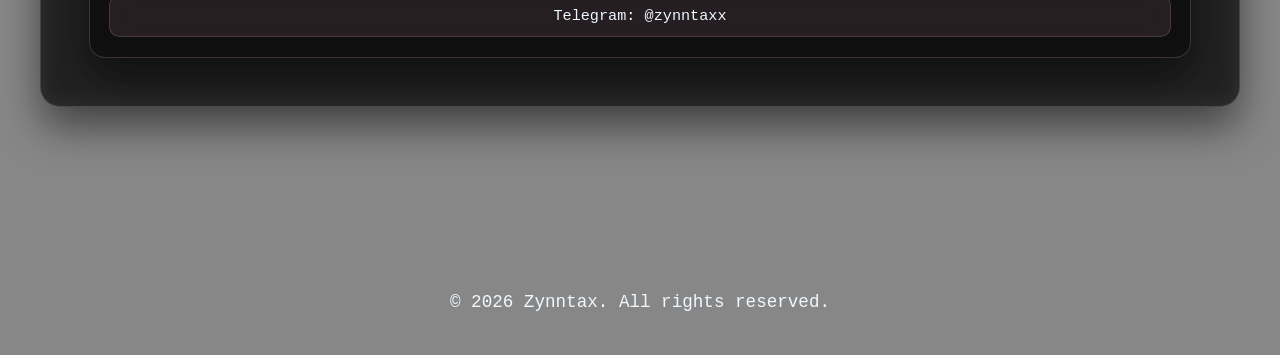
==== commit 6ff33cec: "Add files" ====
--- a/index.html
+++ b/index.html
@@ -449,9 +449,8 @@
             <div class="skill-box">
                 <div class="skill-header">GAMEDEV</div>
                 <div class="skill-list">
-                    <span>Godot 4 (2D Games)</span>
-                    <span>FL Studio 20
-                        (Music)</span>
+                    <span>Godot 4</span>
+                    <span>FL Studio 20</span>
                 </div>
             </div>
 
